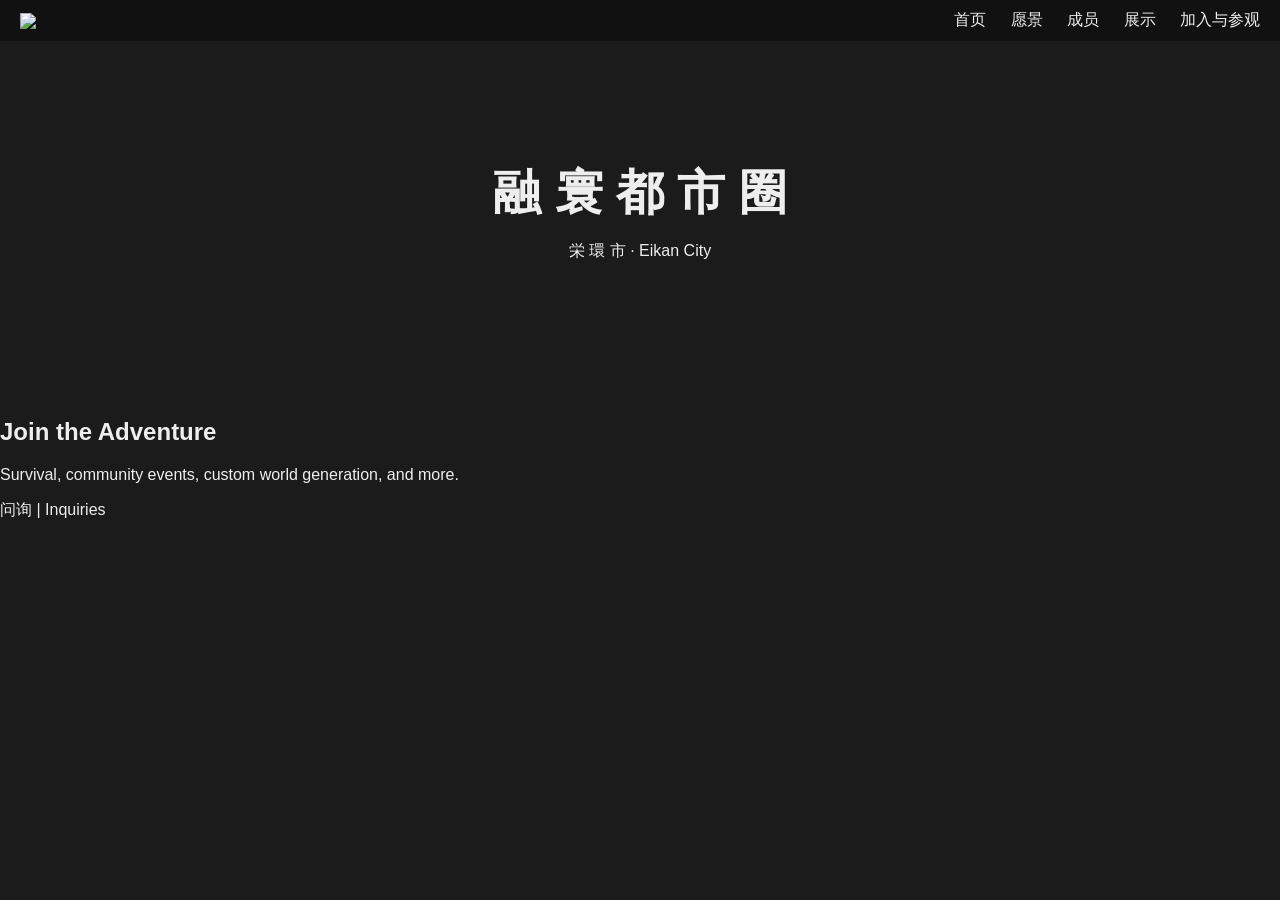
==== index.html @ f8b1f72c "Add files via upload" ====
﻿<!DOCTYPE html>
<html lang="en">
<head>
  <meta charset="UTF-8">
  <title>Your Server Name</title>
  <link rel="stylesheet" href="style.css">
</head>

<body>
  <header>
    <img src="images/logo.png" class="logo">
    <nav>
      <a href="index.html">首页</a>
      <a href="planning.html">愿景</a>
      <a href="staff.html">成员</a>
      <a href="gallery.html">展示</a>
      <a href="about.html">加入与参观</a>
    </nav>
  </header>

  <section class="hero">
    <h1>融 寰 都 市 圈</h1>
    <p>栄 環 市 · Eikan City</p>
  </section>

  <section class="info">
    <h2>Join the Adventure</h2>
    <p>Survival, community events, custom world generation, and more.</p>
  </section>

  <footer>
    <p>问询 | Inquiries</p>
  </footer>
</body>
</html>
---- style.css ----
body {
  margin: 0;
  font-family: Arial, sans-serif;
  background: #1b1b1b;
  color: #eee;
}

header {
  background: #111;
  padding: 10px 20px;
  display: flex;
  align-items: center;
  justify-content: space-between;
}

nav a {
  color: #eee;
  margin-left: 20px;
  text-decoration: none;
}

.hero {
  background: url('images/banner.png') center/cover no-repeat;
  padding: 120px 20px;
  text-align: center;
}

.hero h1 {
  font-size: 48px;
  margin: 0;
}
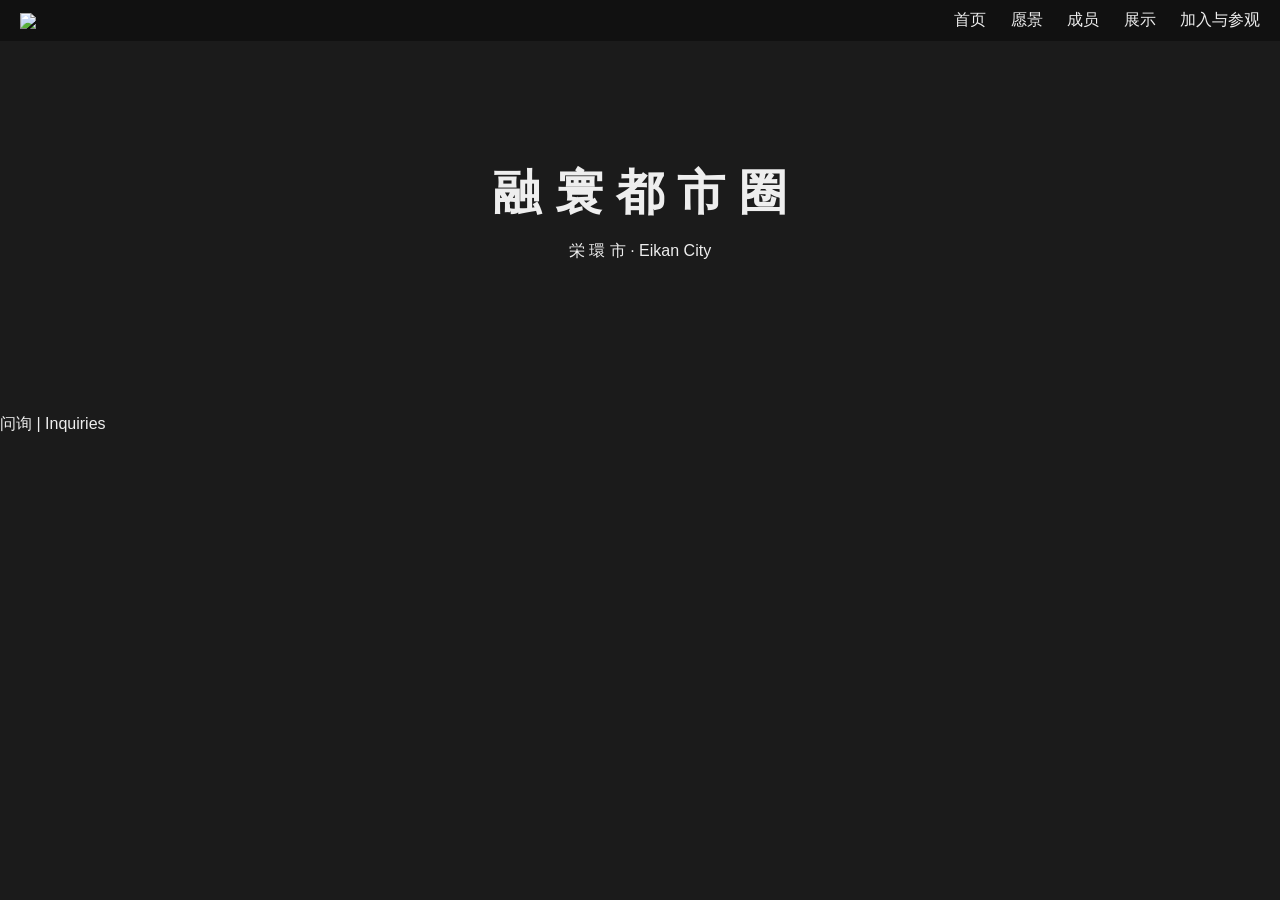
==== commit e3e64d40: "Update index.html" ====
--- a/index.html
+++ b/index.html
@@ -23,11 +23,6 @@
     <p>栄 環 市 · Eikan City</p>
   </section>
 
-  <section class="info">
-    <h2>Join the Adventure</h2>
-    <p>Survival, community events, custom world generation, and more.</p>
-  </section>
-
   <footer>
     <p>问询 | Inquiries</p>
   </footer>
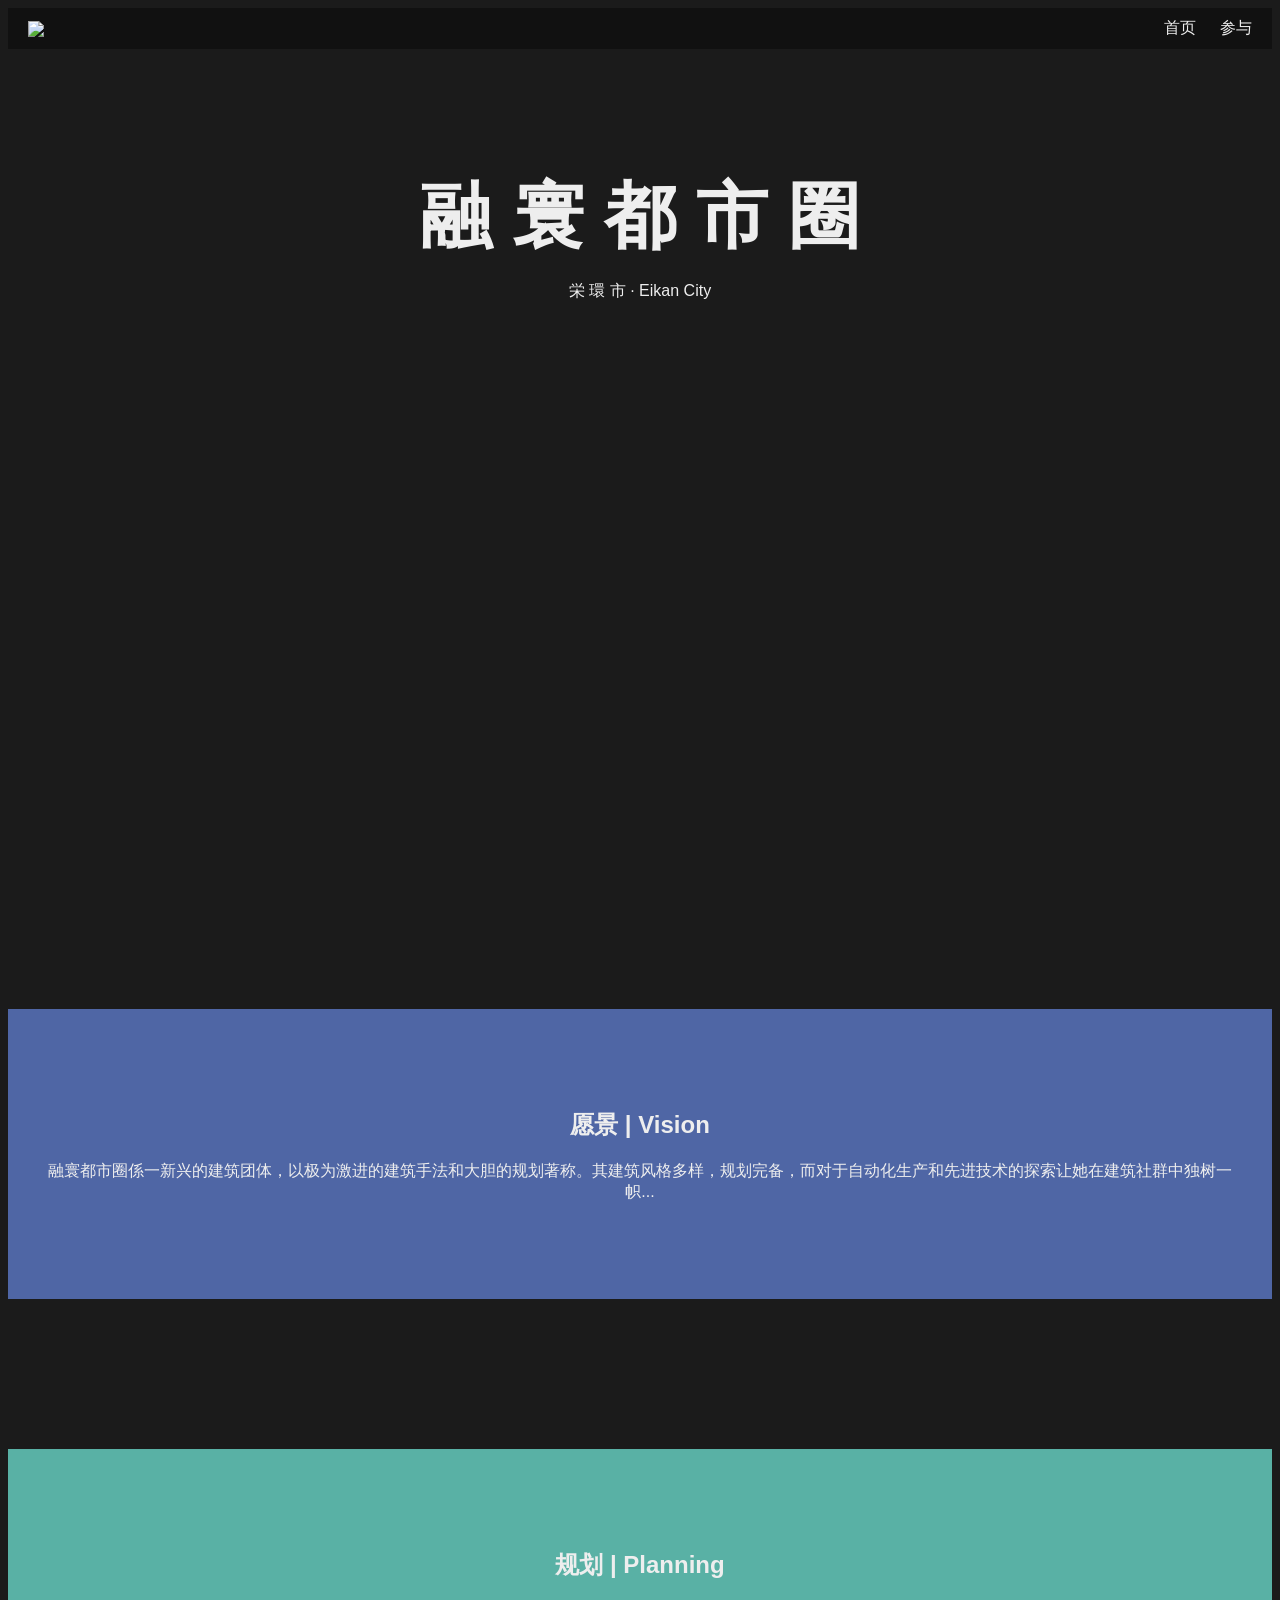
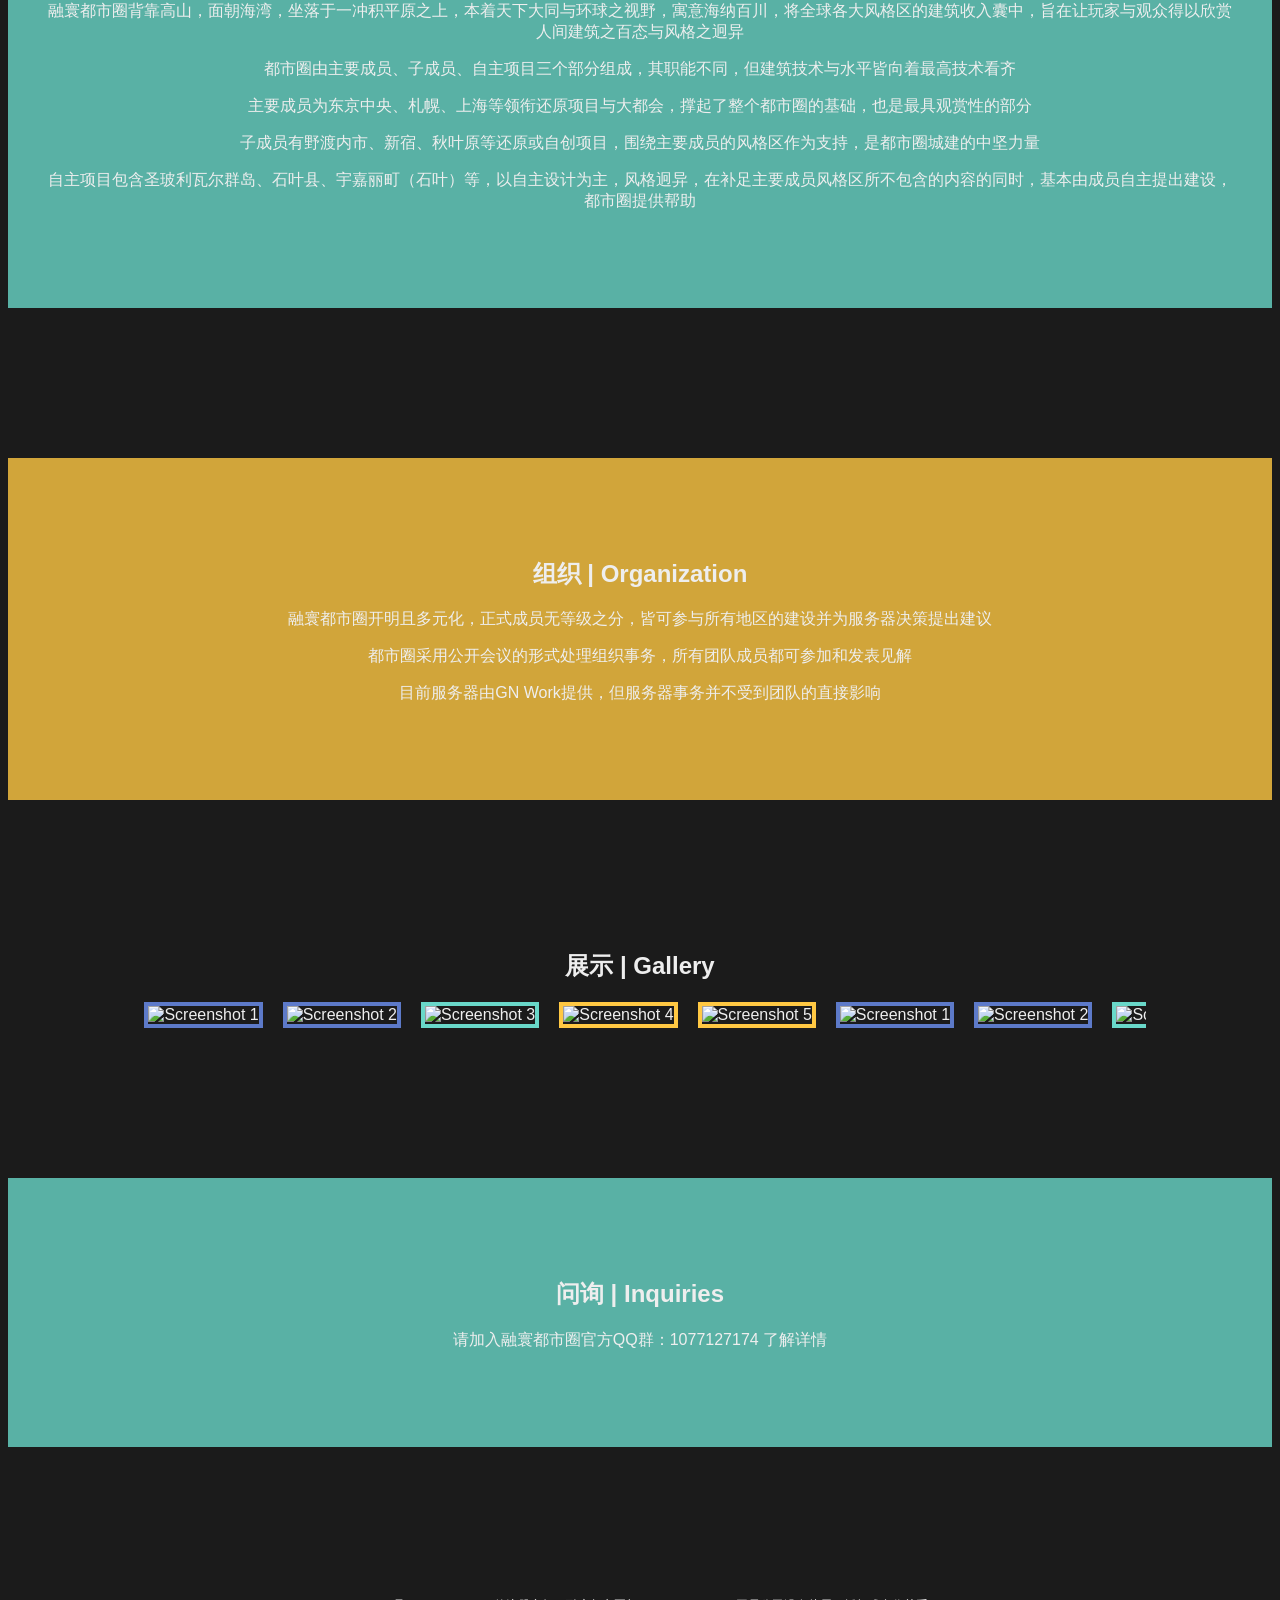
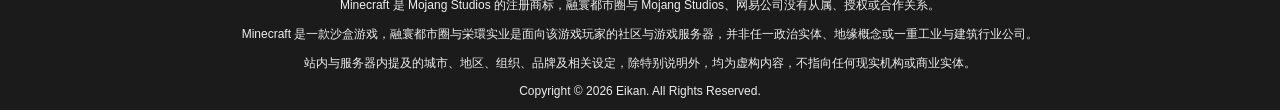
==== commit e84a603b: "Add files via upload" ====
--- a/index.html
+++ b/index.html
@@ -2,29 +2,79 @@
 <html lang="en">
 <head>
   <meta charset="UTF-8">
-  <title>Your Server Name</title>
+  <title>融 寰 都 市 圈 | Eikan City</title>
   <link rel="stylesheet" href="style.css">
 </head>
-
 <body>
   <header>
     <img src="images/logo.png" class="logo">
     <nav>
       <a href="index.html">首页</a>
-      <a href="planning.html">愿景</a>
-      <a href="staff.html">成员</a>
-      <a href="gallery.html">展示</a>
-      <a href="about.html">加入与参观</a>
+      <a href="join.html">参与</a>
     </nav>
   </header>
 
-  <section class="hero">
-    <h1>融 寰 都 市 圈</h1>
-    <p>栄 環 市 · Eikan City</p>
-  </section>
+<section class="hero">
+  <h1 style="font-size:72px">融 寰 都 市 圈</h1>
+  <p style="text-align: center">栄 環 市 · Eikan City</p>
+</section>
+
+<section class="block" style="background-color: #5D7AC9CC">
+  <h2 style="text-align: center">愿景 | Vision</h2>
+  <p style="text-align: center">融寰都市圈係一新兴的建筑团体，以极为激进的建筑手法和大胆的规划著称。其建筑风格多样，规划完备，而对于自动化生产和先进技术的探索让她在建筑社群中独树一帜...</p>
+
+</section>
+
+<section class="block" >
+  <h2 style="text-align: center">规划 | Planning</h2>
+  <p style="text-align: center">融寰都市圈背靠高山，面朝海湾，坐落于一冲积平原之上，本着天下大同与环球之视野，寓意海纳百川，将全球各大风格区的建筑收入囊中，旨在让玩家与观众得以欣赏人间建筑之百态与风格之迥异</p>
+  <p style="text-align: center">都市圈由主要成员、子成员、自主项目三个部分组成，其职能不同，但建筑技术与水平皆向着最高技术看齐</p>
+  <p style="text-align: center">主要成员为东京中央、札幌、上海等领衔还原项目与大都会，撑起了整个都市圈的基础，也是最具观赏性的部分</p>
+  <p style="text-align: center">子成员有野渡内市、新宿、秋叶原等还原或自创项目，围绕主要成员的风格区作为支持，是都市圈城建的中坚力量</p>
+  <p style="text-align: center">自主项目包含圣玻利瓦尔群岛、石叶县、宇嘉丽町（石叶）等，以自主设计为主，风格迥异，在补足主要成员风格区所不包含的内容的同时，基本由成员自主提出建设，都市圈提供帮助</p>
+</section>
+
+<section class="block"style="background-color: #FFC843CC" >
+  <h2 style="text-align: center">组织 | Organization</h2>
+  <p style="text-align: center">融寰都市圈开明且多元化，正式成员无等级之分，皆可参与所有地区的建设并为服务器决策提出建议</p>
+  <p style="text-align: center">都市圈采用公开会议的形式处理组织事务，所有团队成员都可参加和发表见解</p>
+  <p style="text-align: center"></p>
+  <p style="text-align: center">目前服务器由GN Work提供，但服务器事务并不受到团队的直接影响</p>
+</section>
+
+
+<section class="gallery" style="  margin-bottom: 150px;">
+  <h2 style="text-align:center">展示 | Gallery</h2>
+  <div class="carousel">
+    <div class="carousel-track">
+      <div class="slide"><img src="images/1.png" alt="Screenshot 1" style="border: 4px solid #5D7AC9FF "></div>
+      <div class="slide"><img src="images/toji5.png" alt="Screenshot 2" style="border: 4px solid #5D7AC9FF "></div>
+      <div class="slide"><img src="images/banner_o.png" alt="Screenshot 3" style="border: 4px solid #69D8C9FF"></div>
+      <div class="slide"><img src="images/4.png" alt="Screenshot 4" style="border: 4px solid #FFC843FF "></div>
+      <div class="slide"><img src="images/5.png" alt="Screenshot 5" style="border: 4px solid #FFC843FF "></div>
+      <!-- duplicate set for looping -->
+      <div class="slide"><img src="images/1.png" alt="Screenshot 1" style="border: 4px solid #5D7AC9FF "></div>
+      <div class="slide"><img src="images/toji5.png" alt="Screenshot 2" style="border: 4px solid #5D7AC9FF "></div>
+      <div class="slide"><img src="images/banner_o.png" alt="Screenshot 3" style="border: 4px solid #69D8C9FF"></div>
+      <div class="slide"><img src="images/4.png" alt="Screenshot 4" style="border: 4px solid #FFC843FF "></div>
+      <div class="slide"><img src="images/5.png" alt="Screenshot 5" style="border: 4px solid #FFC843FF "></div>
+    </div>
+  </div>
+</section>
+
+<section class="inquiry block" style="background-color:#69D8C9CC">
+  <h2 style="text-align:center">问询 | Inquiries</h2>
+    <p style="text-align: center">请加入融寰都市圈官方QQ群：1077127174 了解详情</p>
+</section>
+
 
   <footer>
-    <p>问询 | Inquiries</p>
+    <p style="text-align: center;font-size: 12px;">Minecraft 是 Mojang Studios 的注册商标，融寰都市圈与 Mojang Studios、网易公司没有从属、授权或合作关系。</p>
+  <p style="text-align: center;font-size: 12px;">Minecraft 是一款沙盒游戏，融寰都市圈与栄環实业是面向该游戏玩家的社区与游戏服务器，并非任一政治实体、地缘概念或一重工业与建筑行业公司。</p>
+    <p style="text-align: center;font-size: 12px;">站内与服务器内提及的城市、地区、组织、品牌及相关设定，除特别说明外，均为虚构内容，不指向任何现实机构或商业实体。</p>
+      <p style="text-align: center;font-size: 12px;">Copyright © 2026 Eikan. All Rights Reserved.</p>
   </footer>
+
+  <script src="main.js"></script>
 </body>
 </html>
--- a/style.css
+++ b/style.css
@@ -1,8 +1,8 @@
 body {
-  margin: 0;
-  font-family: Arial, sans-serif;
+  font-family: "Microsoft YaHei", "PingFang SC", "SimHei", "Arial", sans-serif;
   background: #1b1b1b;
   color: #eee;
+  min-height: 200vh;
 }
 
 header {
@@ -20,12 +20,89 @@
 }
 
 .hero {
-  background: url('images/banner.png') center/cover no-repeat;
+  background: url('images/banner_o.png') center/cover no-repeat;
+    height: 80vh; /* full screen */
   padding: 120px 20px;
   text-align: center;
+}
+.spacer {
+  height: 600px;
+  display: flex;
+  align-items: center;
+  justify-content: center;
 }
 
 .hero h1 {
   font-size: 48px;
   margin: 0;
 }
+
+/* Animations */
+.reveal, .fade-section, .fly-left, .fly-right, .fly-up, .fly-down {
+  opacity: 0;
+  transition: all 0.8s ease-out;
+}
+
+.reveal.active, .fade-section.active,
+.fly-left.active, .fly-right.active,
+.fly-up.active, .fly-down.active {
+  opacity: 1;
+  transform: translate(0,0);
+}
+
+.fly-left { transform: translateX(-80px); }
+.fly-right { transform: translateX(80px); }
+.fly-up { transform: translateY(80px); }
+.fly-down { transform: translateY(-80px); }
+
+.fly-away {
+  animation: flyOut 1.2s forwards;
+}
+
+@keyframes flyOut {
+  0% { opacity: 1; transform: translateY(0); }
+  100% { opacity: 0; transform: translateY(-60px); }
+}
+
+.parallax {
+  background-size: cover;
+  background-position: center;
+  transition: background-position 0.2s linear;
+}
+.carousel {
+  overflow: hidden;
+  max-width: 80%;
+  margin: auto;
+}
+
+.carousel-track {
+  display: flex;
+  animation: scroll-left 10s linear infinite;
+}
+
+.slide {
+  flex: 0 0 auto;
+  margin: 0 10px;
+}
+
+.slide img {
+  width: 300px;
+  height: auto;
+  border: 4px solid #69D8C9FF;
+}
+
+/* Pause on hover */
+.carousel:hover .carousel-track {
+  animation-play-state: paused;
+}
+
+@keyframes scroll-left {
+  0%   { transform: translateX(0); }
+  100% { transform: translateX(-108%); }
+}
+
+.block {
+  margin-bottom: 150px;
+  padding: 80px 40px;
+  background-color: #69D8C9CC; /* Euro-American accent */
+}
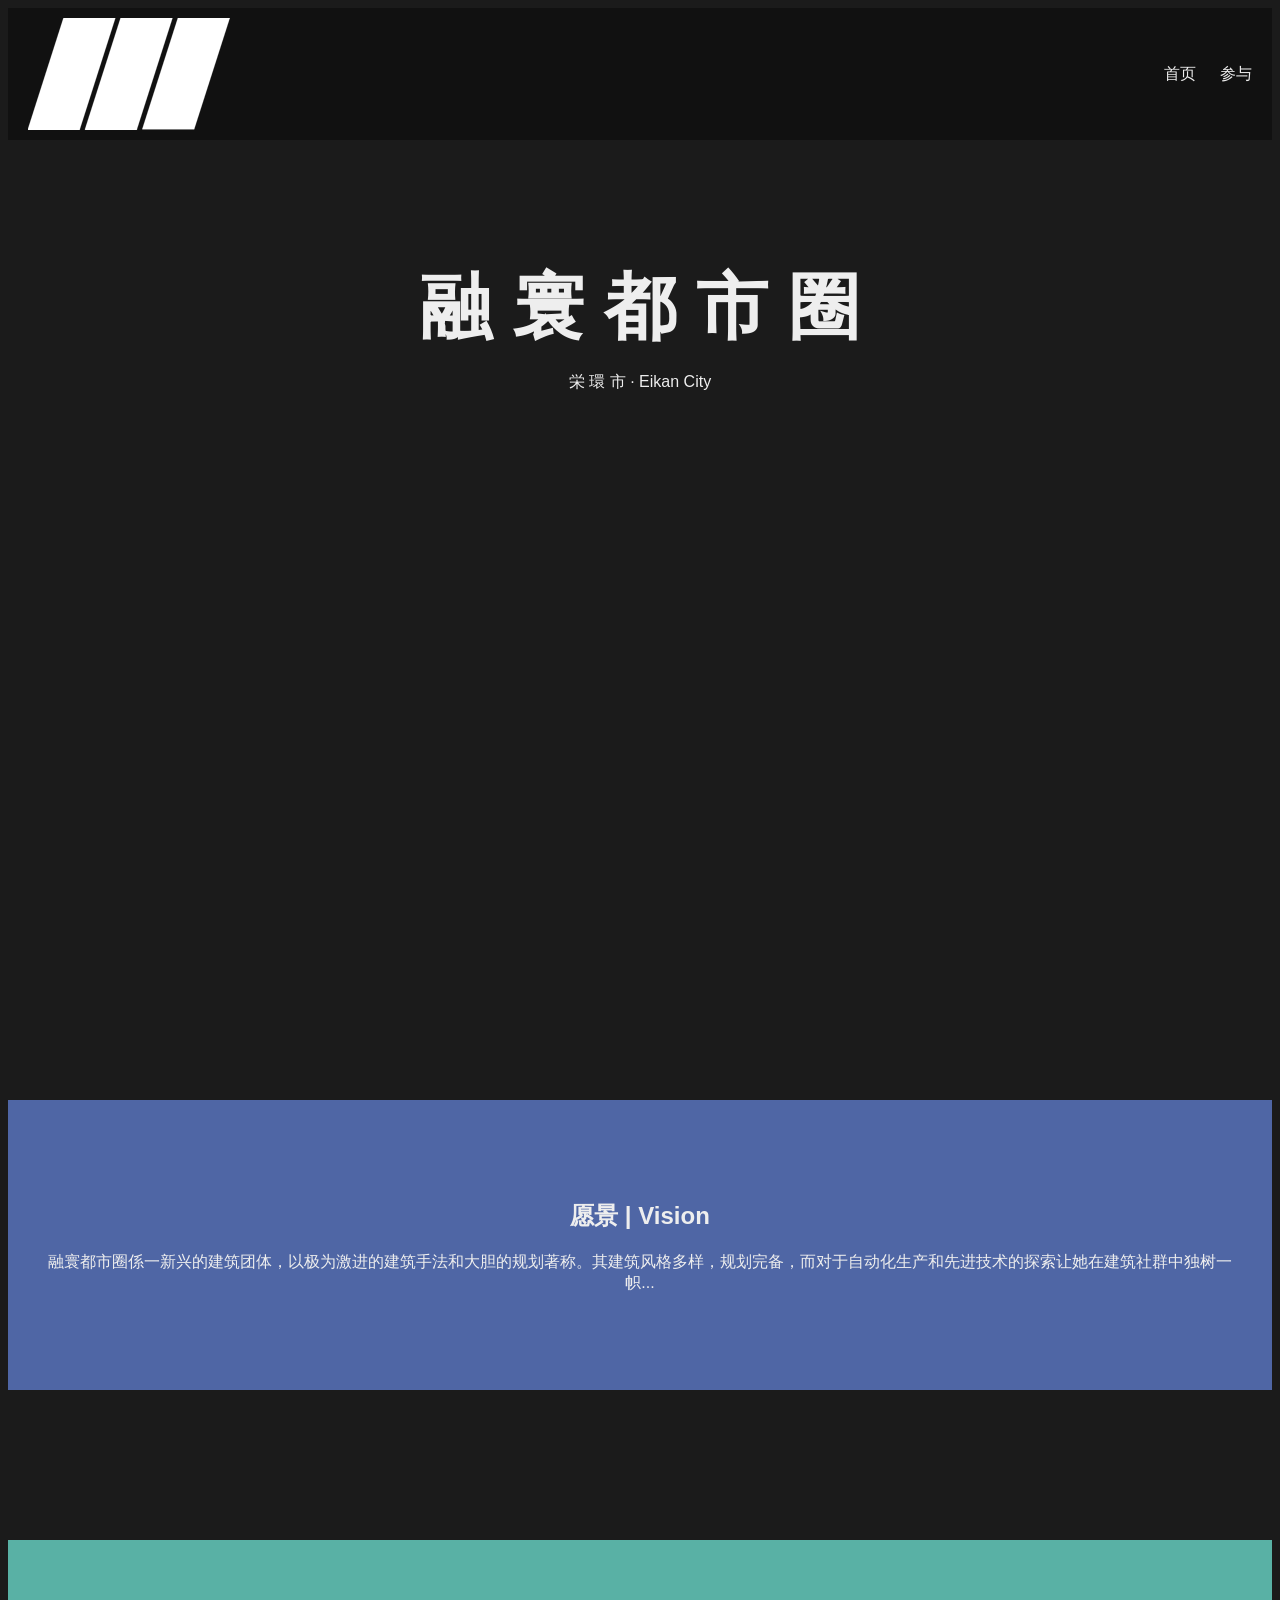
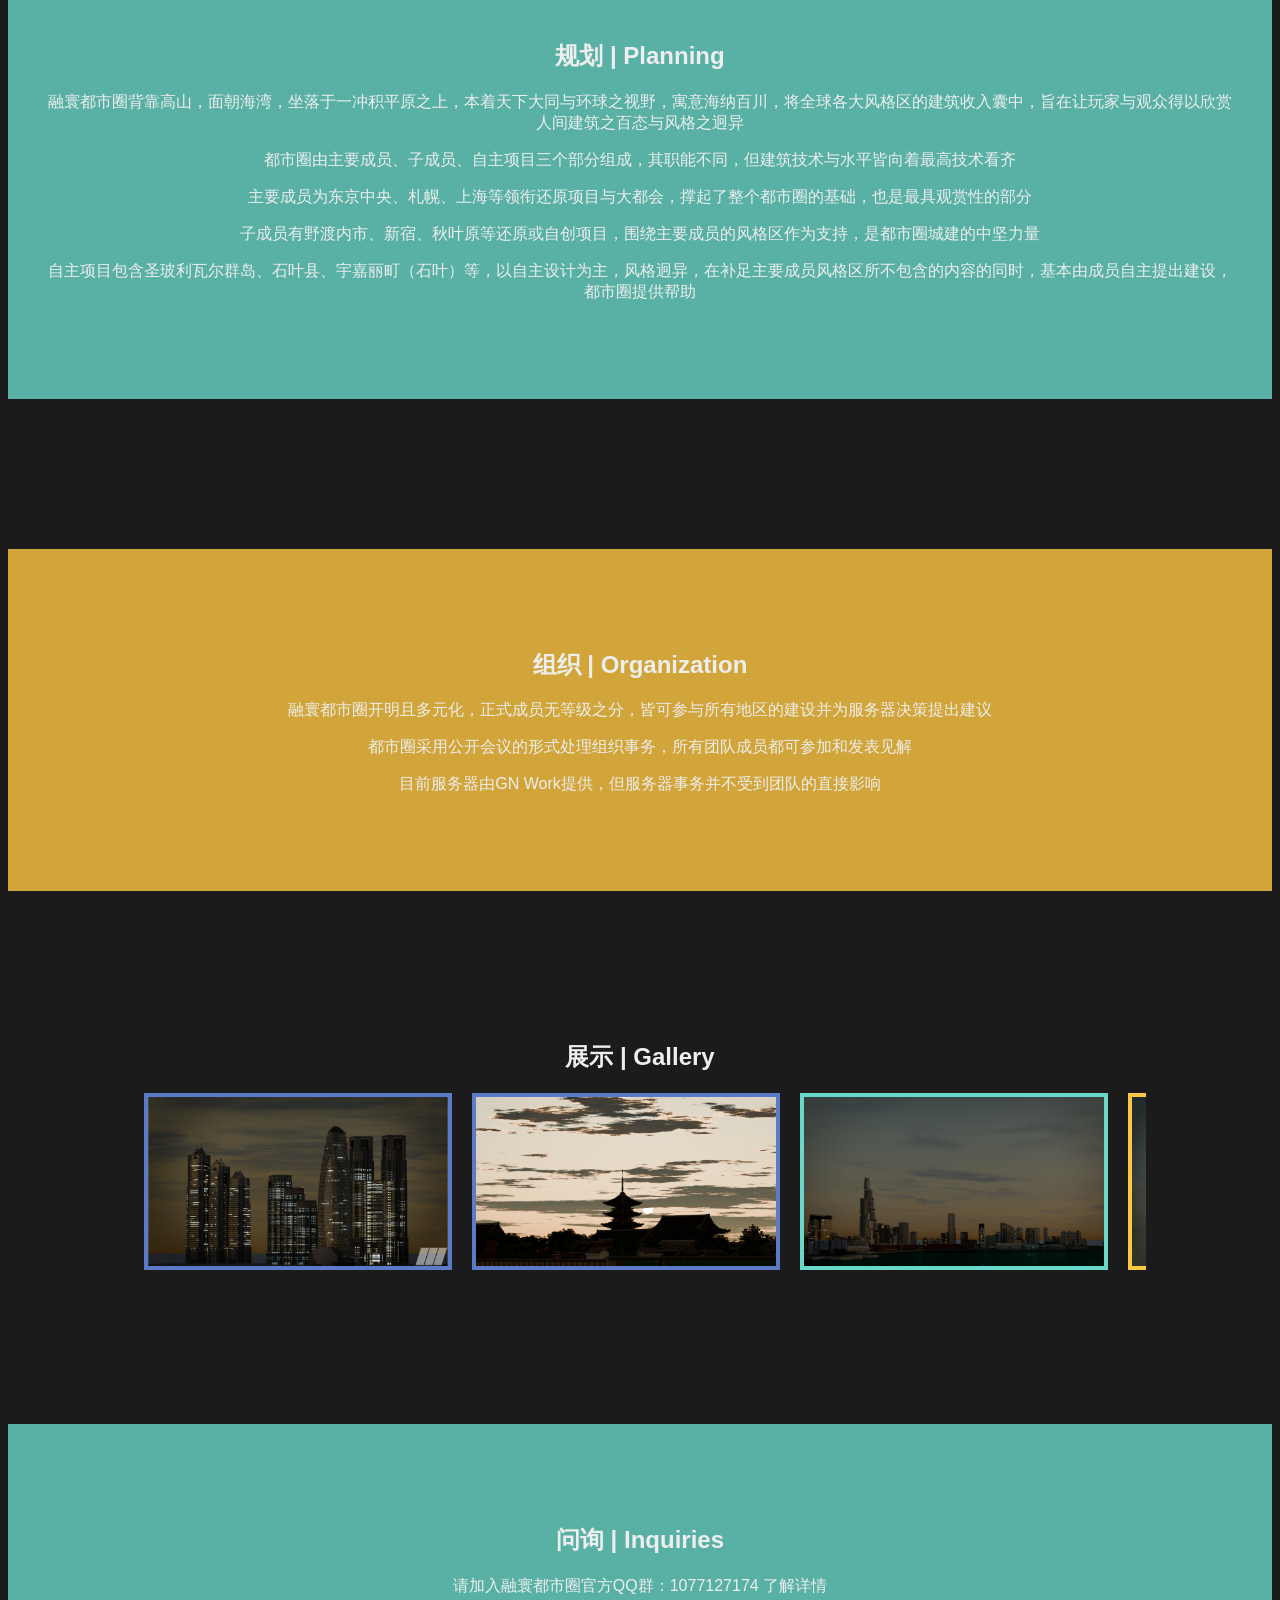
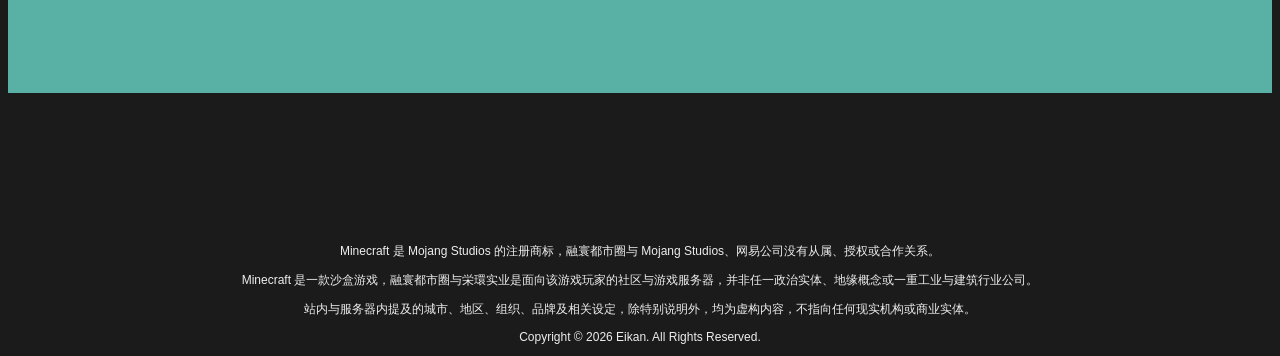
==== commit ed820c88: "Update index.html" ====
--- a/index.html
+++ b/index.html
@@ -7,7 +7,7 @@
 </head>
 <body>
   <header>
-    <img src="images/logo.png" class="logo">
+    <img src="image/logo.png" class="logo">
     <nav>
       <a href="index.html">首页</a>
       <a href="join.html">参与</a>
@@ -47,17 +47,17 @@
   <h2 style="text-align:center">展示 | Gallery</h2>
   <div class="carousel">
     <div class="carousel-track">
-      <div class="slide"><img src="images/1.png" alt="Screenshot 1" style="border: 4px solid #5D7AC9FF "></div>
-      <div class="slide"><img src="images/toji5.png" alt="Screenshot 2" style="border: 4px solid #5D7AC9FF "></div>
-      <div class="slide"><img src="images/banner_o.png" alt="Screenshot 3" style="border: 4px solid #69D8C9FF"></div>
-      <div class="slide"><img src="images/4.png" alt="Screenshot 4" style="border: 4px solid #FFC843FF "></div>
-      <div class="slide"><img src="images/5.png" alt="Screenshot 5" style="border: 4px solid #FFC843FF "></div>
+      <div class="slide"><img src="image/1.png" alt="Screenshot 1" style="border: 4px solid #5D7AC9FF "></div>
+      <div class="slide"><img src="image/toji5.png" alt="Screenshot 2" style="border: 4px solid #5D7AC9FF "></div>
+      <div class="slide"><img src="image/banner_o.png" alt="Screenshot 3" style="border: 4px solid #69D8C9FF"></div>
+      <div class="slide"><img src="image/4.png" alt="Screenshot 4" style="border: 4px solid #FFC843FF "></div>
+      <div class="slide"><img src="image/5.png" alt="Screenshot 5" style="border: 4px solid #FFC843FF "></div>
       <!-- duplicate set for looping -->
-      <div class="slide"><img src="images/1.png" alt="Screenshot 1" style="border: 4px solid #5D7AC9FF "></div>
-      <div class="slide"><img src="images/toji5.png" alt="Screenshot 2" style="border: 4px solid #5D7AC9FF "></div>
-      <div class="slide"><img src="images/banner_o.png" alt="Screenshot 3" style="border: 4px solid #69D8C9FF"></div>
-      <div class="slide"><img src="images/4.png" alt="Screenshot 4" style="border: 4px solid #FFC843FF "></div>
-      <div class="slide"><img src="images/5.png" alt="Screenshot 5" style="border: 4px solid #FFC843FF "></div>
+      <div class="slide"><img src="image/1.png" alt="Screenshot 1" style="border: 4px solid #5D7AC9FF "></div>
+      <div class="slide"><img src="image/toji5.png" alt="Screenshot 2" style="border: 4px solid #5D7AC9FF "></div>
+      <div class="slide"><img src="image/banner_o.png" alt="Screenshot 3" style="border: 4px solid #69D8C9FF"></div>
+      <div class="slide"><img src="image/4.png" alt="Screenshot 4" style="border: 4px solid #FFC843FF "></div>
+      <div class="slide"><img src="image/5.png" alt="Screenshot 5" style="border: 4px solid #FFC843FF "></div>
     </div>
   </div>
 </section>
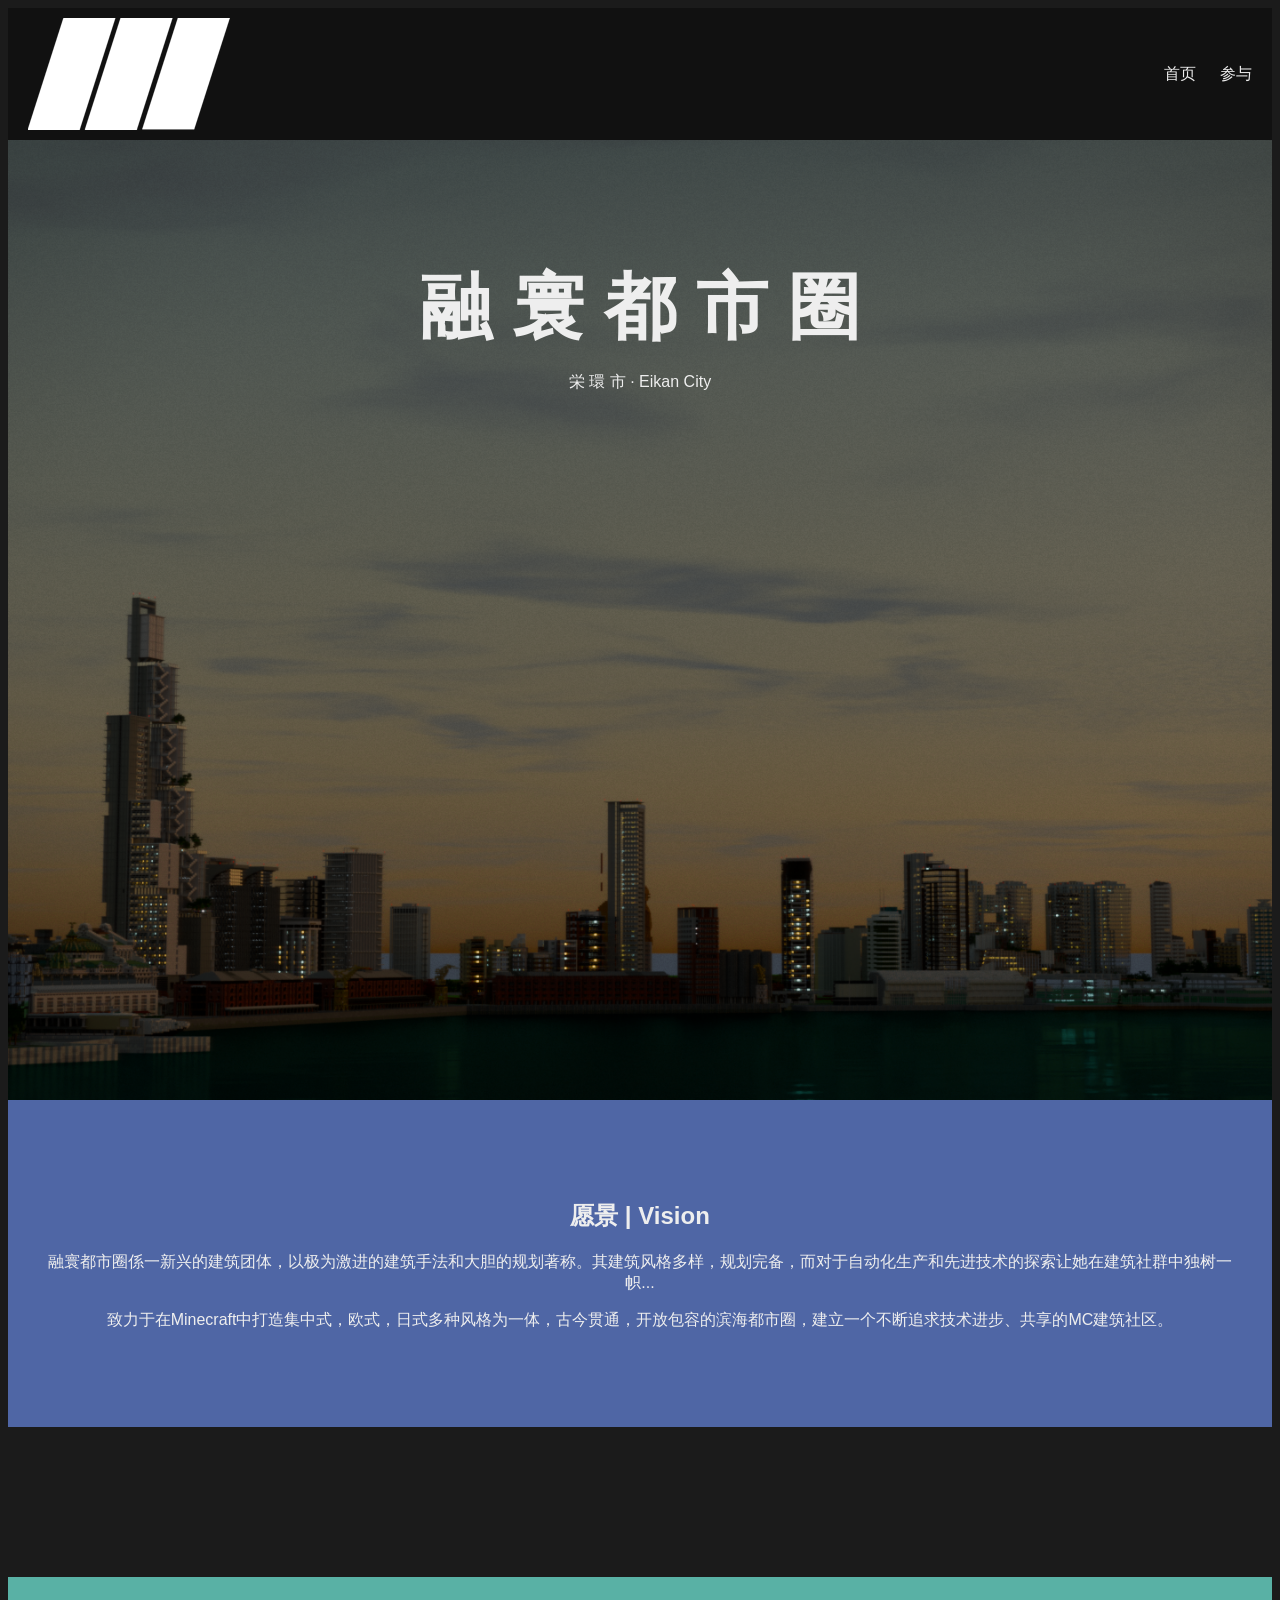
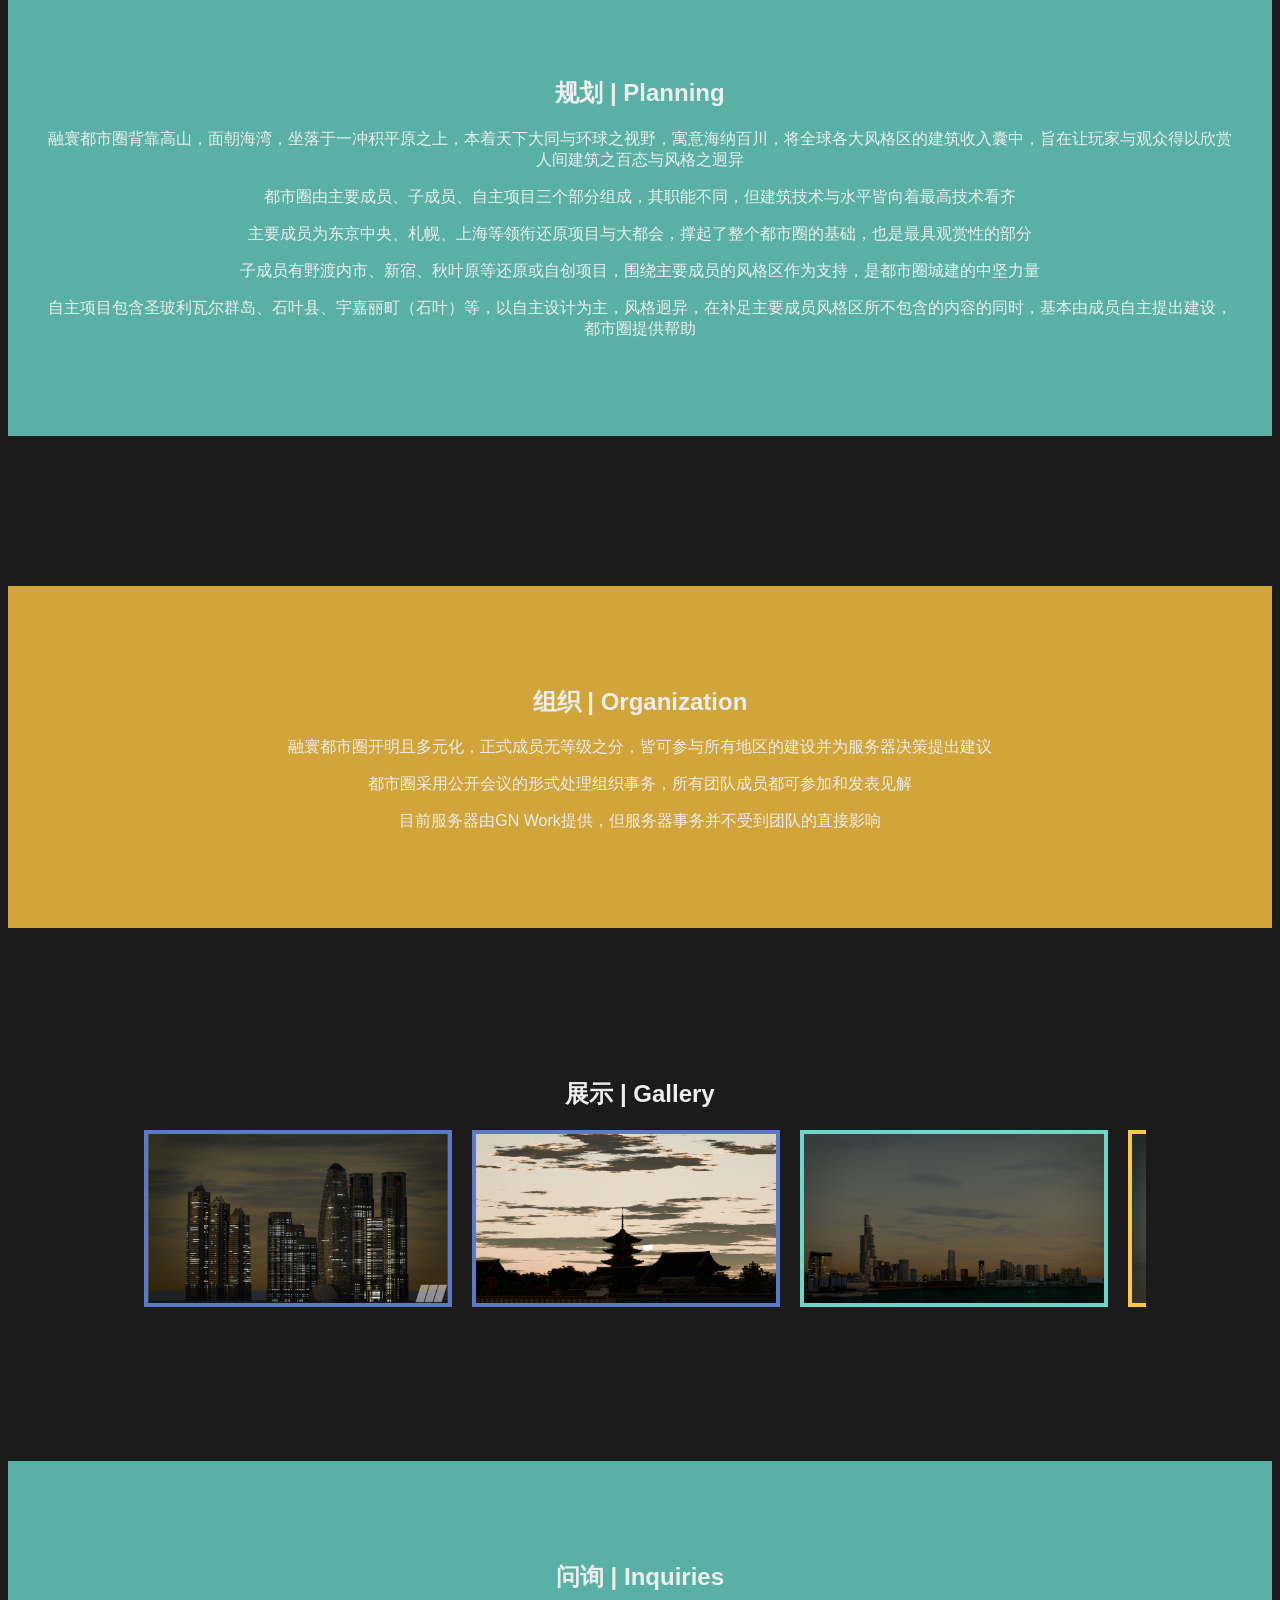
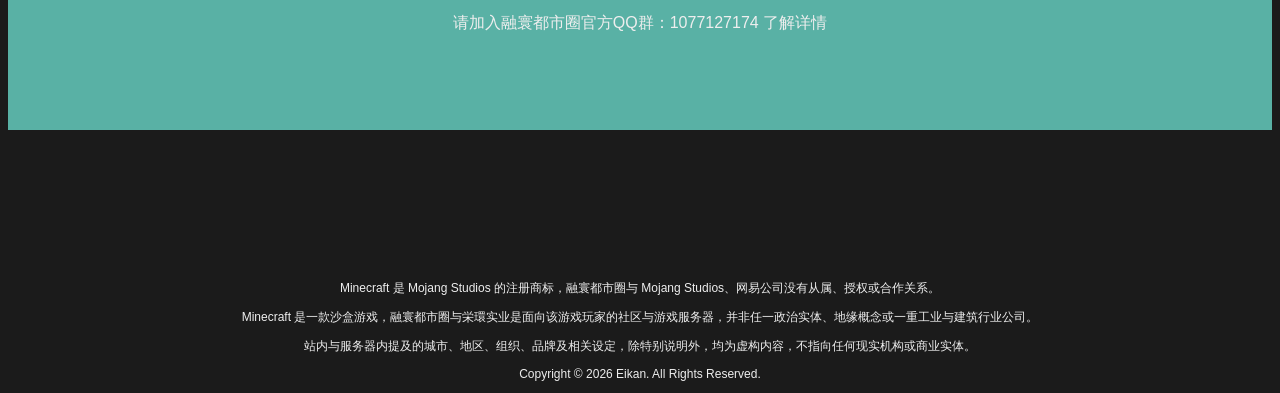
==== commit ee794b78: "Refactor index.html with updated content and structure Updated HTML structure and content for the Ei" ====
--- a/index.html
+++ b/index.html
@@ -22,7 +22,7 @@
 <section class="block" style="background-color: #5D7AC9CC">
   <h2 style="text-align: center">愿景 | Vision</h2>
   <p style="text-align: center">融寰都市圈係一新兴的建筑团体，以极为激进的建筑手法和大胆的规划著称。其建筑风格多样，规划完备，而对于自动化生产和先进技术的探索让她在建筑社群中独树一帜...</p>
-
+  <p style="text-align: center">致力于在Minecraft中打造集中式，欧式，日式多种风格为一体，古今贯通，开放包容的滨海都市圈，建立一个不断追求技术进步、共享的MC建筑社区。</p>
 </section>
 
 <section class="block" >
--- a/style.css
+++ b/style.css
@@ -20,7 +20,7 @@
 }
 
 .hero {
-  background: url('images/banner_o.png') center/cover no-repeat;
+  background: url('image/banner_o.png') center/cover no-repeat;
     height: 80vh; /* full screen */
   padding: 120px 20px;
   text-align: center;
@@ -105,4 +105,4 @@
   margin-bottom: 150px;
   padding: 80px 40px;
   background-color: #69D8C9CC; /* Euro-American accent */
-}+}
